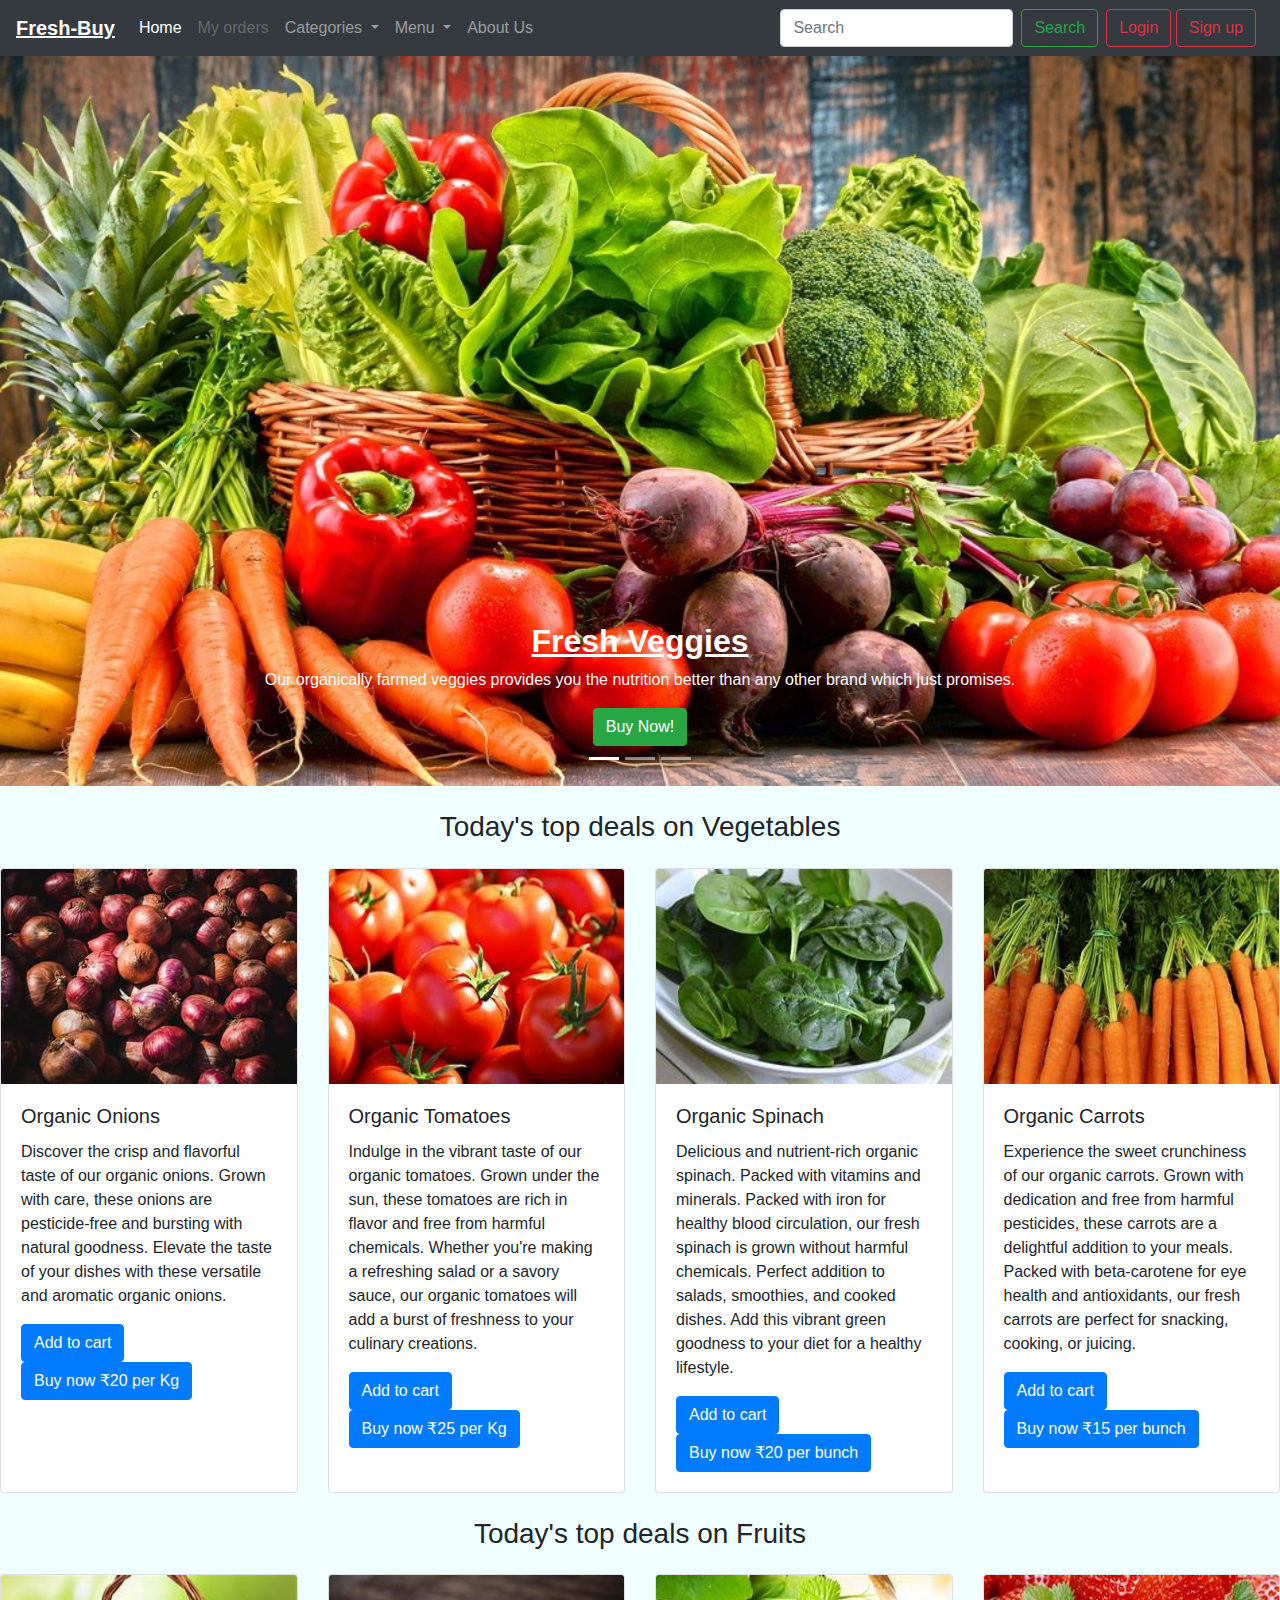
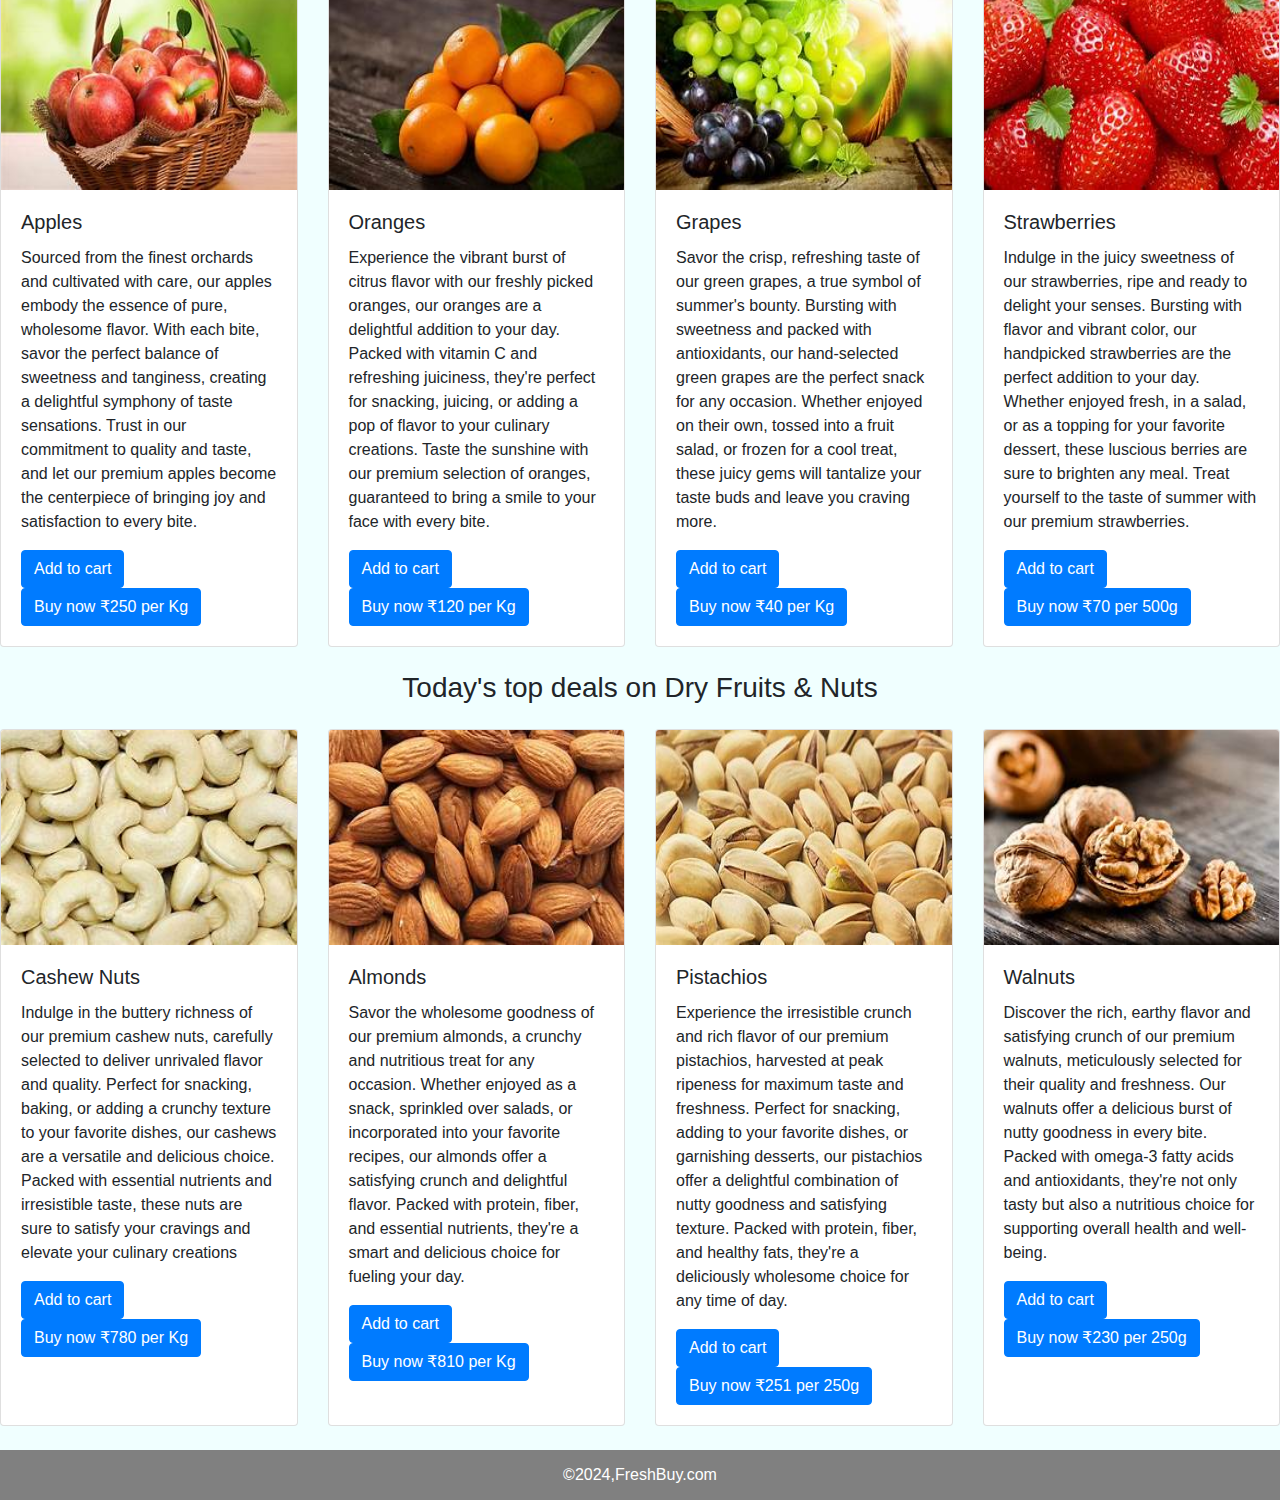
==== index.html @ f006f055 "Initial commit" ====
<!doctype html>
<html lang="en">
  <head>
    <!-- Required meta tags -->
    <meta charset="utf-8">
    <meta name="viewport" content="width=device-width, initial-scale=1, shrink-to-fit=no">

    <!-- Bootstrap CSS -->
    <link rel="stylesheet" href="https://cdn.jsdelivr.net/npm/bootstrap@4.3.1/dist/css/bootstrap.min.css" integrity="sha384-ggOyR0iXCbMQv3Xipma34MD+dH/1fQ784/j6cY/iJTQUOhcWr7x9JvoRxT2MZw1T" crossorigin="anonymous">

    <link rel="stylesheet" href="style.css">

    <title>Fresh-Buy - Your one stop destination for veggies and fruits</title>
  </head>

  <body>
    <!-- <h1>Hello, world!</h1> -->

    <!-- Optional JavaScript -->
    <!-- jQuery first, then Popper.js, then Bootstrap JS -->
    <script src="https://code.jquery.com/jquery-3.3.1.slim.min.js" integrity="sha384-q8i/X+965DzO0rT7abK41JStQIAqVgRVzpbzo5smXKp4YfRvH+8abtTE1Pi6jizo" crossorigin="anonymous"></script>
    <script src="https://cdn.jsdelivr.net/npm/popper.js@1.14.7/dist/umd/popper.min.js" integrity="sha384-UO2eT0CpHqdSJQ6hJty5KVphtPhzWj9WO1clHTMGa3JDZwrnQq4sF86dIHNDz0W1" crossorigin="anonymous"></script>
    <script src="https://cdn.jsdelivr.net/npm/bootstrap@4.3.1/dist/js/bootstrap.min.js" integrity="sha384-JjSmVgyd0p3pXB1rRibZUAYoIIy6OrQ6VrjIEaFf/nJGzIxFDsf4x0xIM+B07jRM" crossorigin="anonymous"></script>

    <!-- <nav class="navbar navbar-expand-lg navbar-light bg-light"> -->
      <nav class="navbar navbar-expand-lg navbar-dark bg-dark">
          <!-- <button type="button" class="btn btn-outline-primary" >Groc-shop</button> -->
          <a class="navbar-brand" href="#"><b><u>Fresh-Buy</u></b></a>
          <button
            class="navbar-toggler"
            type="button"
            data-toggle="collapse"
            data-target="#navbarSupportedContent"
            aria-controls="navbarSupportedContent"
            aria-expanded="false"
            aria-label="Toggle navigation"
          >
            <span class="navbar-toggler-icon"></span>
          </button>
    
          <div class="collapse navbar-collapse" id="navbarSupportedContent">
            <ul class="navbar-nav mr-auto">
              <li class="nav-item active">
                <a class="nav-link" href="index.html"
                  >Home <span class="sr-only">(current)</span></a
                >
              </li>
              <li class="nav-item">
                <a class="nav-link disabled" href="orders.html">My orders</a>
                <!-- <button type="button" class="btn btn-lg btn-danger" data-toggle="popover" title="Popover title" data-content="Work in Progress">My orders</button> -->
              </li>
              <li class="nav-item dropdown">
                <a
                  class="nav-link dropdown-toggle"
                  href="#"
                  id="navbarDropdown"
                  role="button"
                  data-toggle="dropdown"
                  aria-haspopup="true"
                  aria-expanded="false"
                >
                  Categories
                </a>
                <div class="dropdown-menu" aria-labelledby="navbarDropdown">
                  <a class="dropdown-item" href="buyveggies.html">Vegetables</a>
                  <div class="dropdown-divider"></div>
                  <a class="dropdown-item" href="buyfruits.html">Fruits </a>
                  <div class="dropdown-divider"></div>
                  <a class="dropdown-item" href="buydryfruits.html">Dry Fruits & Nuts</a>
                  <!-- <a class="dropdown-item" href="#">About Us</a> -->
                </div>
              </li>
              <li class="nav-item dropdown">
                <a
                  class="nav-link dropdown-toggle"
                  href="#"
                  id="navbarDropdown"
                  role="button"
                  data-toggle="dropdown"
                  aria-haspopup="true"
                  aria-expanded="false"
                >
                  Menu
                </a>
                <!-- <div class="dropdown-menu" aria-labelledby="navbarDropdown">
                  <a class="dropdown-item" href="#">Wishlist</a>
                  <a class="dropdown-item" href="#">Refund and Returns </a>
                  <div class="dropdown-divider"></div>
                  <a class="dropdown-item" href="contact.html">Contact Support</a>
                   <a class="dropdown-item" href="#">About Us</a> 
                </div> -->
                <div class="dropdown-menu" aria-labelledby="navbarDropdown">
                  <a class="dropdown-item disabled" href="#">Wishlist</a>
                  <a class="dropdown-item disabled" href="#">Refund and Returns </a>
                  <div class="dropdown-divider"></div>
                  <a class="dropdown-item" href="contact.html">Contact Support</a>
                  <!-- <a class="dropdown-item" href="#">About Us</a> -->
                </div>
              </li>
              <li class="nav-item">
                  <a class="nav-link" href="aboutus.html">About Us</a>
                </li>
              <!-- <li class="nav-item">
                <a
                  class="nav-link disabled"
                  href="#"
                  tabindex="-1"
                  aria-disabled="true"
                  >Disabled</a
                >
              </li> -->
              <!-- <li class="nav-item">
                <a class="nav-link" href="#">Disabled </a>
              </li> -->
            </ul>
            <!-- <form class="form-inline my-2 my-lg-0">
              <input
                class="form-control mr-sm-2"
                type="search"
                placeholder="Search"
                aria-label="Search"
              />
              <button class="btn btn-outline-success my-2 my-sm-0" type="submit">
                Search
              </button> -->
              <form class="form-inline my-2 my-lg-0" id="searchForm">
                <input
                  class="form-control mr-sm-2"
                  type="search"
                  placeholder="Search"
                  aria-label="Search"
                  id="searchInput"
                />
                <button class="btn btn-outline-success my-2 my-sm-0" type="submit">
                  Search
                </button>
              </form>
              
            </form>
          <div class="mx-2">
            <!-- <button class="btn btn-danger"> -->
            <button class="btn btn-outline-danger my-2 my-sm-0" type="submit" data-toggle="modal" data-target="#loginModal">
              Login
            </button>
            <button class="btn btn-outline-danger my-2 my-sm-0" type="submit" data-toggle="modal" data-target="#signupModal">Sign up</button>
          </div>

        </div>
      </nav>

      
      <!-- login Modal -->
      <div class="modal fade" id="loginModal" tabindex="-1" role="dialog" aria-labelledby="loginModalLabel" aria-hidden="true">
        <div class="modal-dialog" role="document">
          <div class="modal-content">
            <div class="modal-header">
              <h5 class="modal-title" id="loginModalLabel">Login to Fresh-Buy</h5>
              <button type="button" class="close" data-dismiss="modal" aria-label="Close">
                <span aria-hidden="true">&times;</span>
              </button>
            </div>
            <div class="modal-body">
              <form>
                <div class="form-group">
                  <label for="exampleInputEmail1">Email address</label>
                  <input type="email" class="form-control" id="exampleInputEmail1" aria-describedby="emailHelp" placeholder="Enter email">
                  <small id="emailHelp" class="form-text text-muted">We'll never share your email with anyone else.</small>
                </div>
                <div class="form-group">
                  <label for="exampleInputPassword1">Password</label>
                  <input type="password" class="form-control" id="exampleInputPassword1" placeholder="Password">
                </div>
                <div class="form-group form-check">
                  <input type="checkbox" class="form-check-input" id="exampleCheck1">
                  <label class="form-check-label" for="exampleCheck1">Check me out</label>
                </div>
                <button type="submit" class="btn btn-primary">Login</button>
              </form>
              
            </div>
            <div class="modal-footer">
              <button type="button" class="btn btn-secondary" data-dismiss="modal">Close</button>
              <!-- <button type="button" class="btn btn-primary">Save changes</button> -->
            </div>
          </div>
        </div>
      </div>

      
      <!-- Sign up Modal -->
      <div class="modal fade" id="signupModal" tabindex="-1" role="dialog" aria-labelledby="signupModalLabel" aria-hidden="true">
        <div class="modal-dialog" role="document">
          <div class="modal-content">
            <div class="modal-header">
              <h5 class="modal-title" id="signupModalLabel">Create a Fresh-Buy account</h5>
              <button type="button" class="close" data-dismiss="modal" aria-label="Close">
                <span aria-hidden="true">&times;</span>
              </button>
            </div>
            <div class="modal-body">
              <form>
                <div class="form-group">
                  <label for="exampleInputName">Name</label>
                  <input type="text" class="form-control" id="exampleInputName" placeholder="Enter your name">
              </div>
                <div class="form-group">
                  <label for="exampleInputEmail1">Email address</label>
                  <input type="email" class="form-control" id="exampleInputEmail1" aria-describedby="emailHelp" placeholder="Enter email">
                  <small id="emailHelp" class="form-text text-muted">We'll never share your email with anyone else.</small>
                </div>
                <div class="form-group">
                  <label for="exampleInputPassword1">Password</label>
                  <input type="password" class="form-control" id="exampleInputPassword1" placeholder="Password">
                </div>
                <div class="form-group">
                  <label for="cexampleInputPassword1">Confirm Password</label>
                  <input type="password" class="form-control" id="cexampleInputPassword1" placeholder="Password">
                </div>
                <div class="form-group form-check">
                  <input type="checkbox" class="form-check-input" id="exampleCheck1">
                  <label class="form-check-label" for="exampleCheck1">Check me out</label>
                </div>
                <button type="submit" class="btn btn-primary">Create account</button>
              </form>
            </div>
            <div class="modal-footer">
              <button type="button" class="btn btn-secondary" data-dismiss="modal">Close</button>
              <!-- <button type="button" class="btn btn-primary">Save changes</button> -->
            </div>
          </div>
        </div>
      </div>

                                  <!-- carousel -->
      <div class="bd-example">
        <!-- <div class="container"> for  gaps in the side -->
        <div class="container-fluid p-0"> <!-- p-0 : padding 0 for full screen-->
          <div
            id="carouselExampleCaptions"
            class="carousel slide carousel-fade"
            data-ride="carousel"
          >
            <ol class="carousel-indicators">
              <li
                data-target="#carouselExampleCaptions"
                data-slide-to="0"
                class="active"
              ></li>
              <li data-target="#carouselExampleCaptions" data-slide-to="1"></li>
              <li data-target="#carouselExampleCaptions" data-slide-to="2"></li>
            </ol>
            <div class="carousel-inner">
              <div class="carousel-item active">
                <!-- <img src="https://source.unsplash.com/950x430/?vegetable" -->  
                <img 
                  src="Images/veggies.jpg" width="930" height="730"
                  class="d-block w-100"
                  alt="Fresh Veggies"
                />
                <div class="carousel-caption d-none d-md-block">
                  <h2><b><u>Fresh Veggies</u></b></h2>
                  <p>
                    Our organically farmed veggies provides you the nutrition
                    better than any other brand which just promises.
                  </p>
                  <!-- <button class="btn btn-success">Buy Now!</button> -->
                  <!-- <a href="buyveggies.html" class="btn btn-success" target="_blank">Buy Now!</a> -->
                  <a href="buyveggies.html" class="btn btn-success">Buy Now!</a>
                  <!-- <a href="buyveggies.html" class="btn btn-success d-block d-md-inline-block">Buy Now!</a> -->
                  <!-- <a href="buyveggies.html" class="btn btn-success" id="buy-now-button">Buy Now!</a> -->
                </div>
              </div>
              <div class="carousel-item">
                <!-- <img src="https://source.unsplash.com/950x430/?fruits" -->
                  <img src="Images/fruits.jpg" width="930" height="730"
                  class="d-block w-100"
                  alt="Fresh Fruits"
                />
                <div class="carousel-caption d-none d-md-block">
                  <h2><b><u>Fresh Fruits</u></b></h2>
                  <p>
                    an apple a day may not keep the doctor away but our fruits
                    will definitely keep you healthy
                  </p>
                  <!-- <button class="btn btn-danger">Buy Now!</button> -->
                  <!-- <button class="btn btn-success">Buy Now!</button> -->
                  <!-- <a href="https://www.google.com" class="btn btn-success" target="_blank">Buy Now!</a> -->
                  <a href="buyfruits.html" class="btn btn-success">Buy Now!</a>
                </div>
              </div>
              <div class="carousel-item">
                <!-- <img src="https://source.unsplash.com/950x430/?nuts" -->
                <img src="Images/nuts.jpg" width="930" height="730"
                  class="d-block w-100"
                  alt="..."
                />
                <div class="carousel-caption d-none d-md-block">
                  <h2><b><u>Nuts-e-Nuts</u></b></h2>
                  <p>
                    Always forgetting something important????<br />Buy our <b>Almonds</b> and never
                    forget!
                  </p>
                  <!-- <button class="btn btn-success">Buy Now!</button> -->
                  <a href="buydryfruits.html" class="btn btn-success">Buy Now!</a>
                </div>
              </div>
            </div>
            <a
              class="carousel-control-prev"
              href="#carouselExampleCaptions"
              role="button"
              data-slide="prev"
            >
              <span class="carousel-control-prev-icon" aria-hidden="true"></span>
              <span class="sr-only">Previous</span>
            </a>
            <a
              class="carousel-control-next"
              href="#carouselExampleCaptions"
              role="button"
              data-slide="next"
            >
              <span class="carousel-control-next-icon" aria-hidden="true"></span>
              <span class="sr-only">Next</span>
            </a>
          </div>
        </div>


       <br>

       <div class="vegetable text-center">
        <h3>
            <!-- Today's Top Vegetable Deals -->
            Today's top deals on Vegetables
        </h3>
       </div>


                                                <!-- Adding cards for Vegetables -->

        <div class="card-deck my-4">
            <div class="card">
                <!-- <img src="https://source.unsplash.com/450x300/?vegetable,Onions"  -->
                <img src="Images/onion.jpg" height="215"
                class="card-img-top" alt="Organic Onions">
                <div class="card-body">
                    <h5 class="card-title">Organic Onions</h5>
                    <p class="card-text">Discover the crisp and flavorful taste of our organic onions. Grown with care, these onions are pesticide-free and bursting with natural goodness. Elevate the taste of your dishes with these versatile and aromatic organic onions.</p>
                    <a href="#" class="btn btn-primary">Add to cart</a>
                    <a href="#" class="btn btn-primary">Buy now ₹20 per Kg</a>
                </div>
            </div>
        
            <div class="card">
                <!-- <img src="https://source.unsplash.com/450x300/?vegetable,Tomato" -->
                <img src="Images/tomato.jpg" height="215"
                 class="card-img-top" alt="Organic Tomatoes">
                <div class="card-body">
                    <h5 class="card-title">Organic Tomatoes</h5>
                    <p class="card-text">Indulge in the vibrant taste of our organic tomatoes. Grown under the sun, these tomatoes are rich in flavor and free from harmful chemicals. Whether you're making a refreshing salad or a savory sauce, our organic tomatoes will add a burst of freshness to your culinary creations.</p>
                    <a href="#" class="btn btn-primary">Add to cart</a>
                    <a href="#" class="btn btn-primary">Buy now ₹25 per Kg </a>
                </div>
            </div>
        
            <div class="card">
                <!-- <img src="https://source.unsplash.com/450x300/?vegetable,spinach"  -->
                <img src="Images/spinach.jpg"  height="215"
                class="card-img-top" alt="Organic Spinach">
                <div class="card-body">
                    <h5 class="card-title">Organic Spinach</h5>
                    <p class="card-text">Delicious and nutrient-rich organic spinach. Packed with vitamins and minerals. Packed with iron for healthy blood circulation, our fresh spinach is grown without harmful chemicals. Perfect addition to salads, smoothies, and cooked dishes. Add this vibrant green goodness to your diet for a healthy lifestyle.</p>
                    <a href="#" class="btn btn-primary">Add to cart</a>
                    <a href="#" class="btn btn-primary">Buy now ₹20 per bunch </a>
                </div>
            </div>
        
            <div class="card">
                <!-- <img src="https://source.unsplash.com/450x300/?vegetable,carrot"  -->
                <img src="Images/carrot.jpg" height="215"
                class="card-img-top" alt="Carrots">
                <div class="card-body">
                    <h5 class="card-title">Organic Carrots</h5>
                    <p class="card-text">Experience the sweet crunchiness of our organic carrots. Grown with dedication and free from harmful pesticides, these carrots are a delightful addition to your meals. Packed with beta-carotene for eye health and antioxidants, our fresh carrots are perfect for snacking, cooking, or juicing.</p>
                    <a href="#" class="btn btn-primary">Add to cart</a>
                    <a href="#" class="btn btn-primary">Buy now ₹15 per bunch</a>
                </div>
            </div>
        </div>

        <div class="vegetable text-center">
          <h3>
              <!-- Today's Top Fruit Deals -->
              Today's top deals on Fruits
          </h3>
         </div>

                                              <!-- Adding cards for Fruits -->
         <div class="card-deck my-4">
          <div class="card">
              <!-- <img src="https://source.unsplash.com/450x300/?fruits,apple"  -->
              <img src="Images/apple.jpg" height="215"
              class="card-img-top" alt="Apples">
              <div class="card-body">
                  <h5 class="card-title">Apples</h5>
                  <!-- <p class="card-text">Discover the crisp sweetness of our handpicked apples, straight from the orchard to your table. From tart Granny Smith to sweet Fuji, our selection promises freshness and flavor in every bite. Perfect for snacking or adding a natural touch to your recipes, our apples are a delicious and nutritious choice for any occasion.</p> -->
                  <p class="card-text">Sourced from the finest orchards and cultivated with care, our apples embody the essence of pure, wholesome flavor. With each bite, savor the perfect balance of sweetness and tanginess, creating a delightful symphony of taste sensations. Trust in our commitment to quality and taste, and let our premium apples become the centerpiece of bringing joy and satisfaction to every bite.</p>
                  <a href="#" class="btn btn-primary">Add to cart</a>
                  <a href="#" class="btn btn-primary">Buy now ₹250 per Kg</a>
              </div>
          </div>
      
          <div class="card">
              <!-- <img src="https://source.unsplash.com/450x300/?vegetable,Tomato" -->
              <img src="Images/orange.jpg"  height="215"
               class="card-img-top" alt="Oranges">
              <div class="card-body">
                  <h5 class="card-title">Oranges</h5>
                  <p class="card-text">Experience the vibrant burst of citrus flavor with our freshly picked oranges, our oranges are a delightful addition to your day. Packed with vitamin C and refreshing juiciness, they're perfect for snacking, juicing, or adding a pop of flavor to your culinary creations. Taste the sunshine with our premium selection of oranges, guaranteed to bring a smile to your face with every bite.</p>
                  <a href="#" class="btn btn-primary">Add to cart</a>
                  <a href="#" class="btn btn-primary">Buy now ₹120 per Kg </a>
              </div>
          </div>
      
          <div class="card">
              <!-- <img src="https://source.unsplash.com/450x300/?vegetable,spinach"  -->
              <img src="Images/grape.jpg"  height="215" 
              class="card-img-top" alt="Grapes">
              <div class="card-body">
                  <h5 class="card-title">Grapes</h5>
                  <p class="card-text">Savor the crisp, refreshing taste of our green grapes, a true symbol of summer's bounty. Bursting with sweetness and packed with antioxidants, our hand-selected green grapes are the perfect snack for any occasion. Whether enjoyed on their own, tossed into a fruit salad, or frozen for a cool treat, these juicy gems will tantalize your taste buds and leave you craving more.</p>
                  <a href="#" class="btn btn-primary">Add to cart</a>
                  <a href="#" class="btn btn-primary">Buy now ₹40 per Kg </a>
              </div>
          </div>
      
          <div class="card">
              <!-- <img src="https://source.unsplash.com/450x300/?vegetable,carrot"  -->
              <img src="Images/strawberry.jpg" height="215"
              class="card-img-top" alt="Strawberries">
              <div class="card-body">
                  <h5 class="card-title">Strawberries</h5>
                  <p class="card-text">Indulge in the juicy sweetness of our strawberries, ripe and ready to delight your senses. Bursting with flavor and vibrant color, our handpicked strawberries are the perfect addition to your day. Whether enjoyed fresh, in a salad, or as a topping for your favorite dessert, these luscious berries are sure to brighten any meal. Treat yourself to the taste of summer with our premium strawberries.</p>
                  <a href="#" class="btn btn-primary">Add to cart</a>
                  <a href="#" class="btn btn-primary">Buy now ₹70 per 500g</a>
              </div>
          </div>
      </div>

      <div class="vegetable text-center">
        <h3>
            <!-- Today's Top Fruit Deals -->
            Today's top deals on Dry Fruits & Nuts
        </h3>
       </div>

                                            <!-- Adding cards for dry fruits & nuts -->
       <div class="card-deck my-4">
        <div class="card">
            <!-- <img src="https://source.unsplash.com/450x300/?fruits,apple"  -->
            <img src="Images/cashew.jpg" height="215"
            class="card-img-top" alt="Cashew Nuts">
            <div class="card-body">
                <h5 class="card-title">Cashew Nuts</h5>
                <p class="card-text">Indulge in the buttery richness of our premium cashew nuts, carefully selected to deliver unrivaled flavor and quality. Perfect for snacking, baking, or adding a crunchy texture to your favorite dishes, our cashews are a versatile and delicious choice. Packed with essential nutrients and irresistible taste, these nuts are sure to satisfy your cravings and elevate your culinary creations</p>
                <a href="#" class="btn btn-primary">Add to cart</a>
                <a href="#" class="btn btn-primary">Buy now ₹780 per Kg</a>
            </div>
        </div>
    
        <div class="card">
            <!-- <img src="https://source.unsplash.com/450x300/?vegetable,Tomato" -->
            <img src="Images/almond.jpg"  height="215"
             class="card-img-top" alt="Almonds">
            <div class="card-body">
                <h5 class="card-title">Almonds</h5>
                <p class="card-text">Savor the wholesome goodness of our premium almonds, a crunchy and nutritious treat for any occasion. Whether enjoyed as a snack, sprinkled over salads, or incorporated into your favorite recipes, our almonds offer a satisfying crunch and delightful flavor. Packed with protein, fiber, and essential nutrients, they're a smart and delicious choice for fueling your day.</p>
                <a href="#" class="btn btn-primary">Add to cart</a>
                <a href="#" class="btn btn-primary">Buy now ₹810 per Kg </a>
            </div>
        </div>
    
        <div class="card">
            <!-- <img src="https://source.unsplash.com/450x300/?vegetable,spinach"  -->
            <img src="Images/pista.jpg"  height="215" 
            class="card-img-top" alt="Pistachios">
            <div class="card-body">
                <h5 class="card-title">Pistachios</h5>
                <p class="card-text">Experience the irresistible crunch and rich flavor of our premium pistachios, harvested at peak ripeness for maximum taste and freshness. Perfect for snacking, adding to your favorite dishes, or garnishing desserts, our pistachios offer a delightful combination of nutty goodness and satisfying texture. Packed with protein, fiber, and healthy fats, they're a deliciously wholesome choice for any time of day.</p>
                <a href="#" class="btn btn-primary">Add to cart</a>
                <a href="#" class="btn btn-primary">Buy now ₹251 per 250g</a>
            </div>
        </div>
    
        <div class="card">
            <!-- <img src="https://source.unsplash.com/450x300/?vegetable,carrot"  -->
            <img src="Images/walnut1.jpg" height="215"
            class="card-img-top" alt="Walnuts">
            <div class="card-body">
                <h5 class="card-title">Walnuts</h5>
                <p class="card-text">Discover the rich, earthy flavor and satisfying crunch of our premium walnuts, meticulously selected for their quality and freshness. Our walnuts offer a delicious burst of nutty goodness in every bite. Packed with omega-3 fatty acids and antioxidants, they're not only tasty but also a nutritious choice for supporting overall health and well-being.</p>
                <a href="#" class="btn btn-primary">Add to cart</a>
                <a href="#" class="btn btn-primary">Buy now ₹230 per 250g</a>
            </div>
        </div>
    </div>
    <footer>
      <div class="foot">
        ©2024,FreshBuy.com
      </div>
    </footer>



    

<!-- 
        <script>
          document.getElementById('signupForm').addEventListener('submit', function(event) {
              var password = document.getElementById('exampleInputPassword1').value;
              var confirmPassword = document.getElementById('cexampleInputPassword1').value;
              if (password !== confirmPassword) {
                  document.getElementById('passwordError').style.display = 'block';
                  event.preventDefault(); // Prevent form submission
              }
          });
      </script> -->
        
  </body>





    
</html>
---- style.css ----
/* Add this to your stylesheet or in a style tag within your HTML */
.card-container {
    display: flex;
    overflow-x: auto;
    scroll-snap-type: x mandatory;
}

.card {
    flex: 0 0 auto;
    margin-right: 10px; /* Adjust spacing between cards */
    scroll-snap-align: start;
}

body{
    background-color:azure;
    /* background-color:beige; */
}

#buy-now-button {
    display: none;
}

/* Show the button on devices with a screen width of 768px and above */
/* @media (min-width: 768px) {
    #buy-now-button {
        display: inline-block;
    }
} */

.foot{
    height: 50px;
    display: flex;
    align-items: center;
    justify-content: center;
    background-color: grey;
    color: white;
}
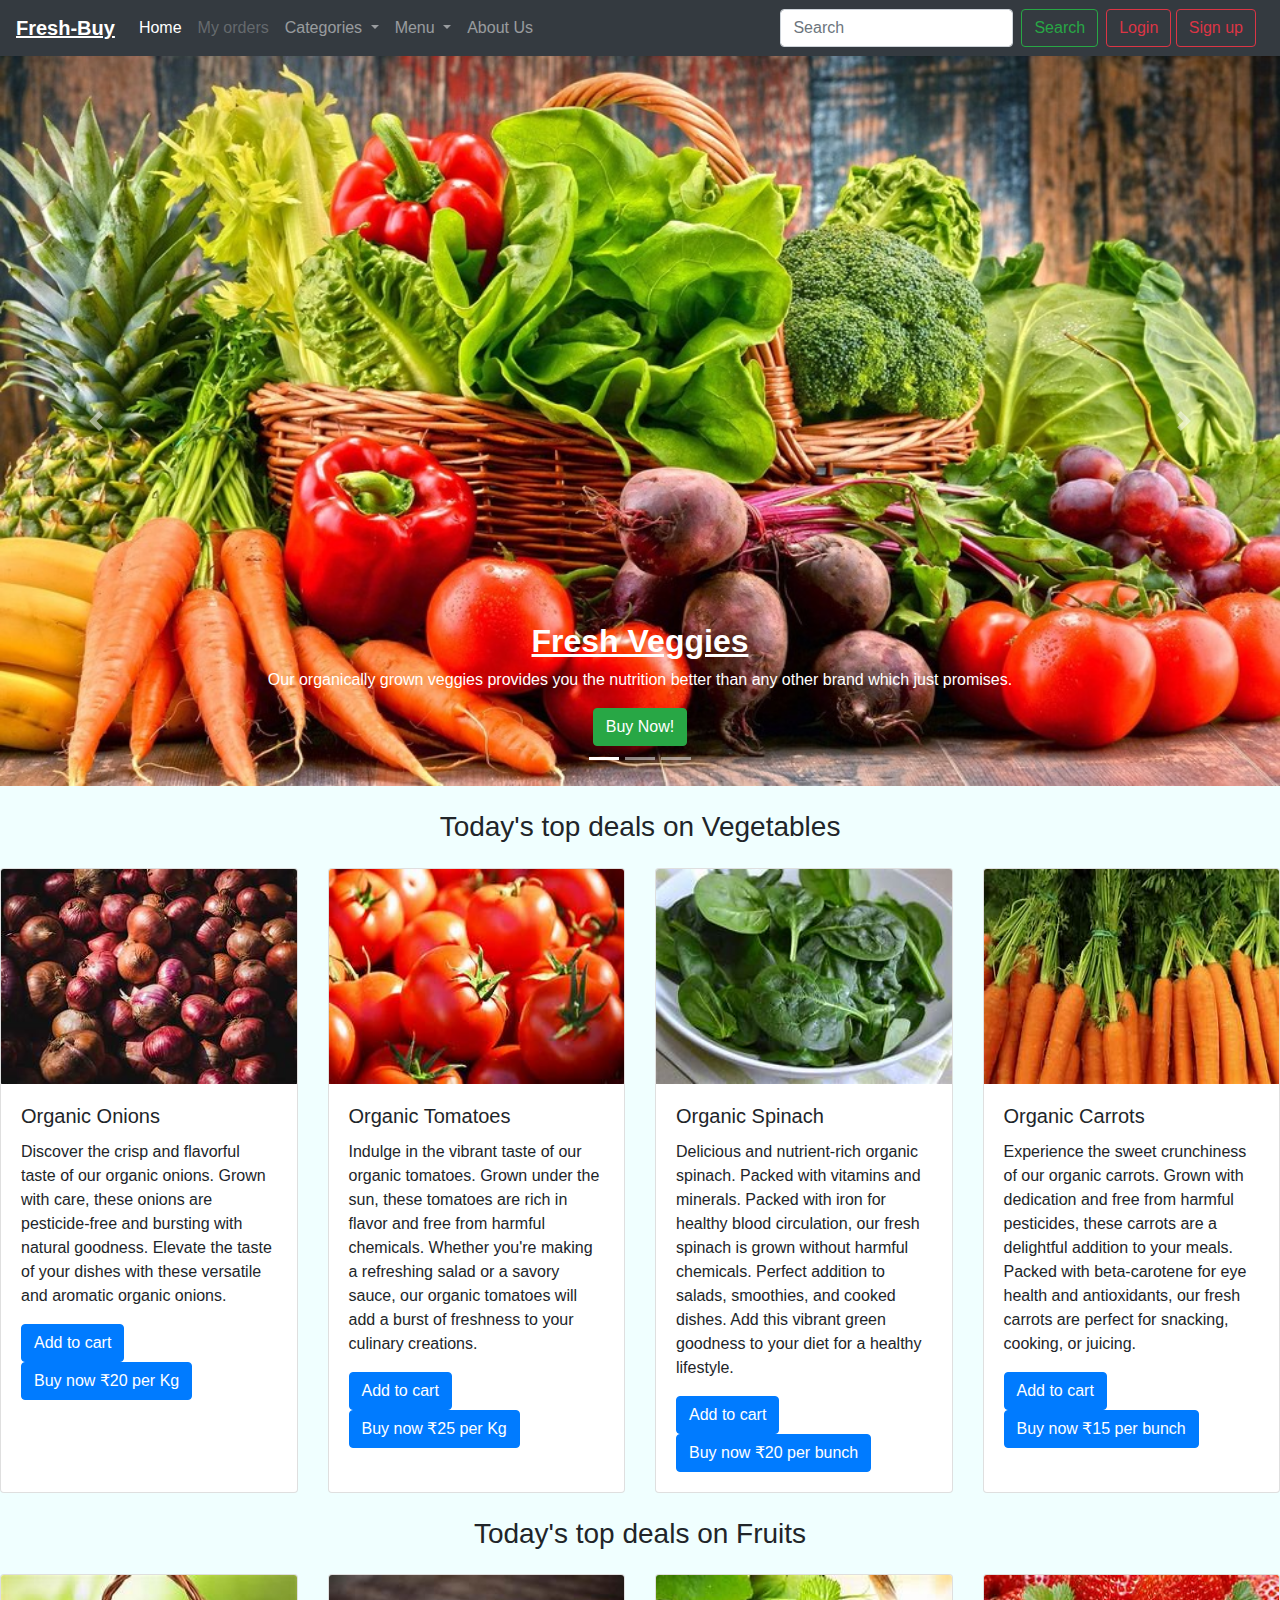
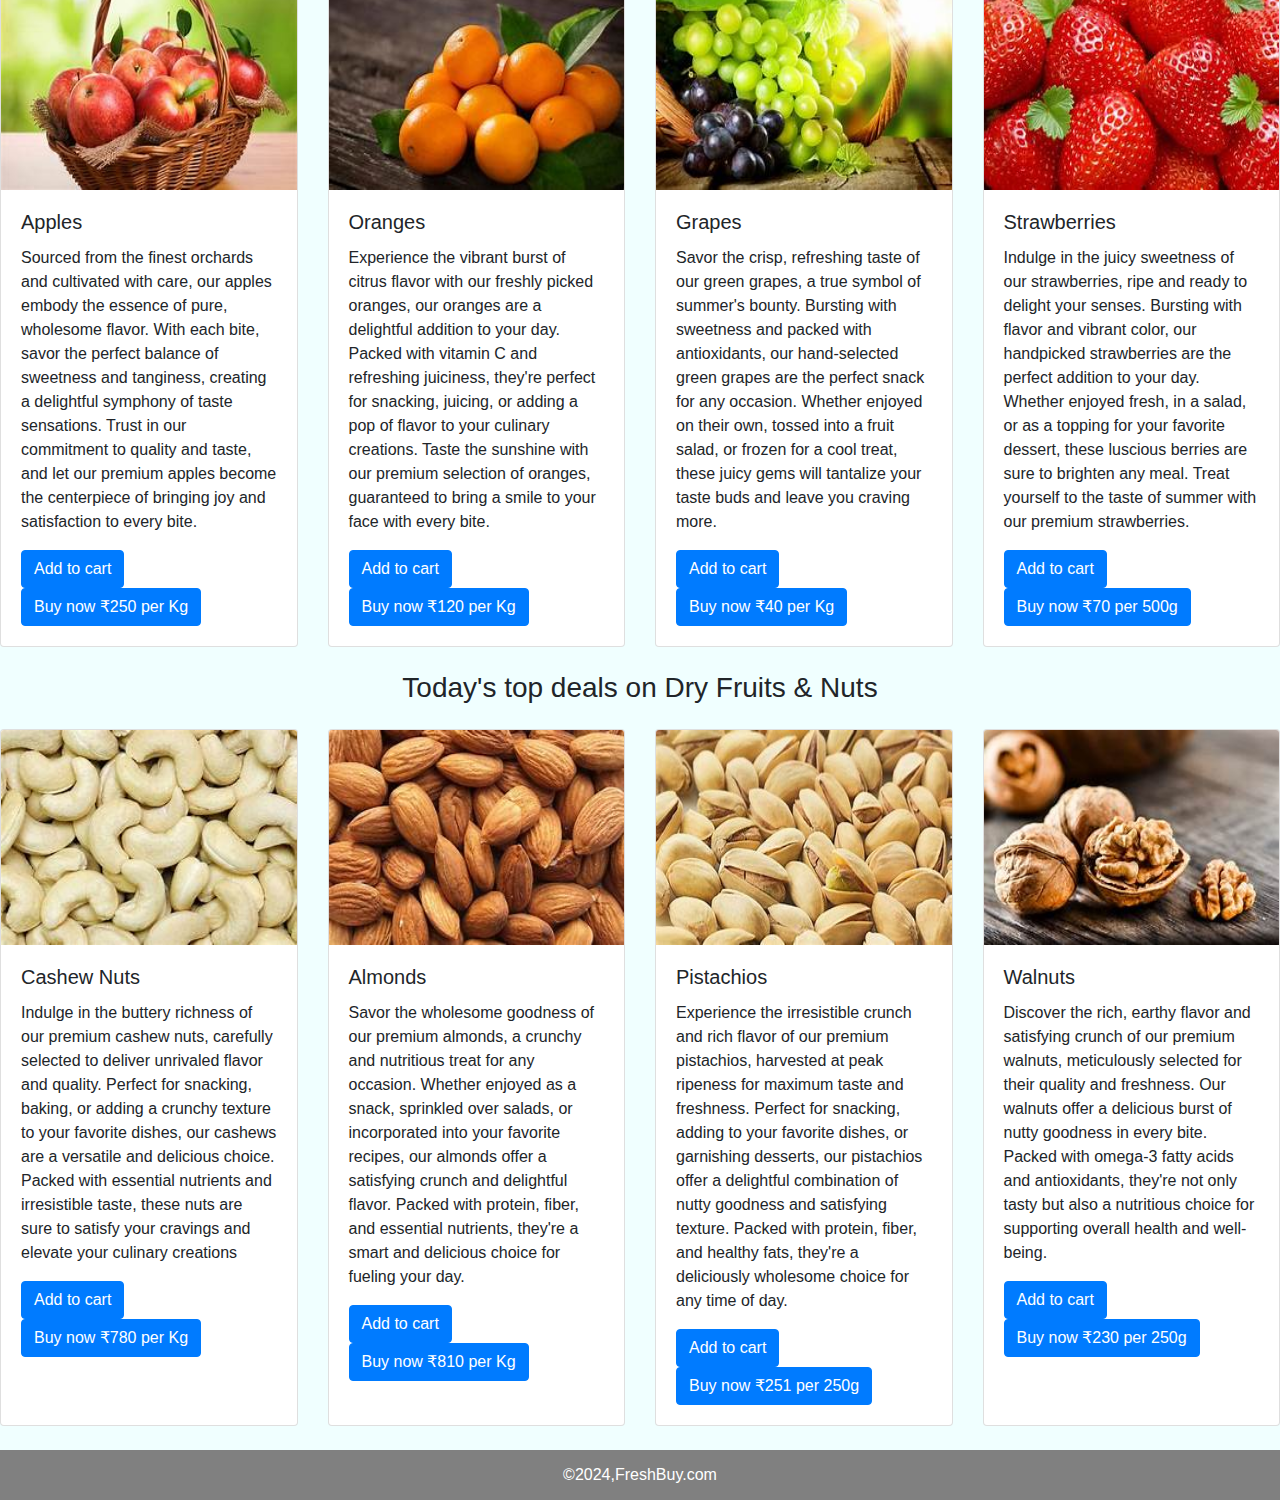
==== commit 09da96c0: "Update index.html" ====
--- a/index.html
+++ b/index.html
@@ -260,7 +260,7 @@
                 <div class="carousel-caption d-none d-md-block">
                   <h2><b><u>Fresh Veggies</u></b></h2>
                   <p>
-                    Our organically farmed veggies provides you the nutrition
+                    Our organically grown veggies provides you the nutrition
                     better than any other brand which just promises.
                   </p>
                   <!-- <button class="btn btn-success">Buy Now!</button> -->
--- a/style.css
+++ b/style.css
@@ -35,3 +35,15 @@
     background-color: grey;
     color: white;
 }
+
+.card-title-name{
+    display: flex;
+    align-items: center;
+    justify-content: center;
+}
+
+.my-image{
+    display: flex;
+    align-items: center;
+    justify-content: center;
+}
